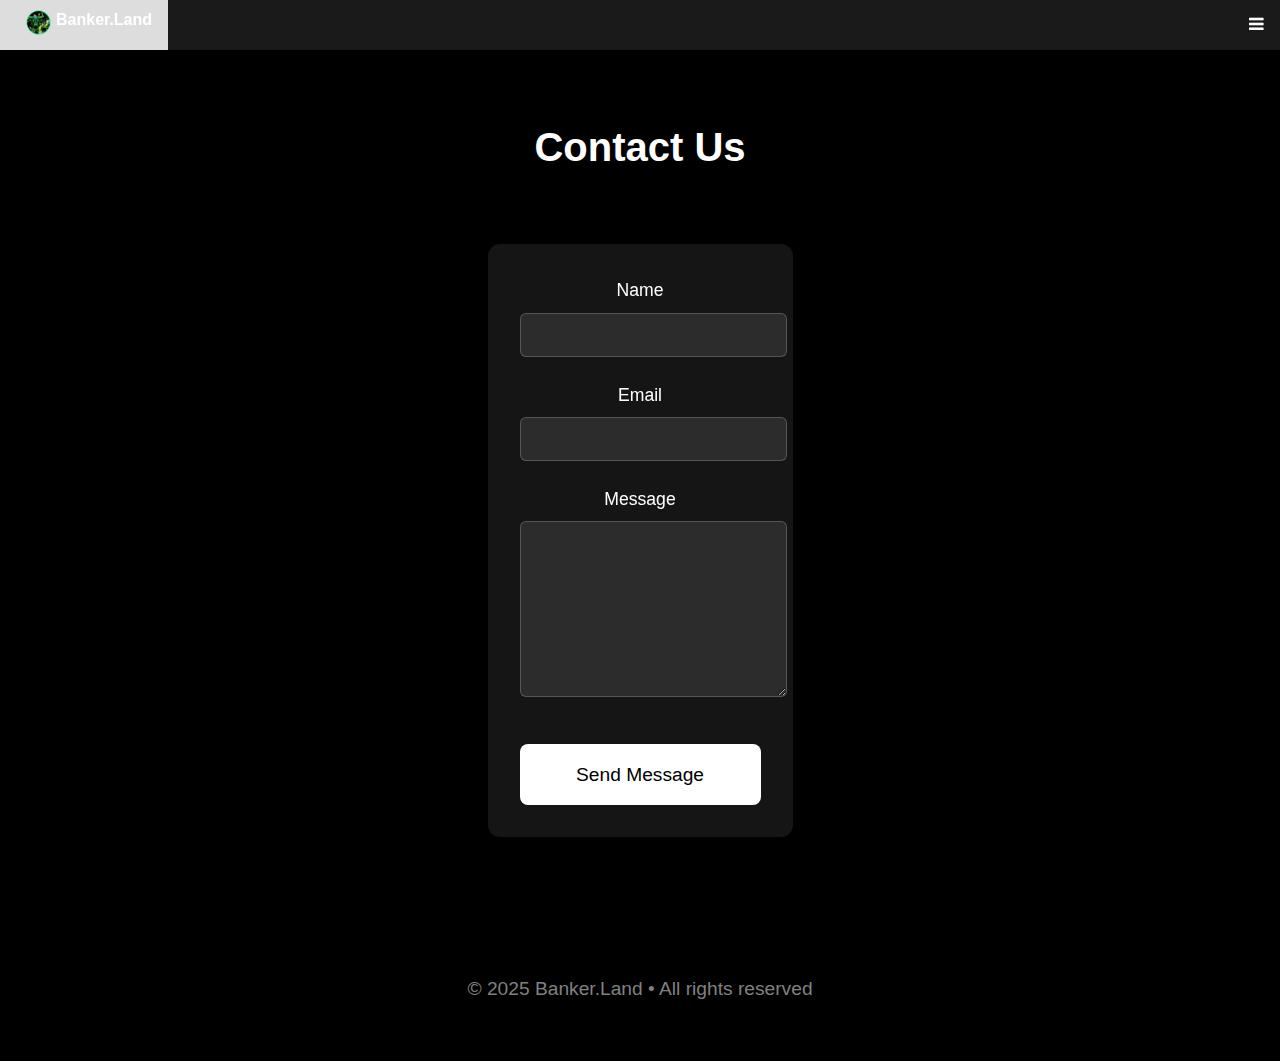
==== contact.html @ 79367bf3 "Initial commit" ====
<!DOCTYPE html>
<html lang="en">
<head>
    <meta charset="UTF-8">
    <meta name="viewport" content="width=device-width, initial-scale=1.0">
    <title>Contact BANKER</title>
    <link rel="stylesheet" href="styles.css">
    <link rel="stylesheet" href="https://cdnjs.cloudflare.com/ajax/libs/font-awesome/4.7.0/css/font-awesome.min.css">
</head>
<body>
    <div class="topnav" id="myTopnav">
        <a href="index.html" class="active">
            <div class="logo-container">
                <img src="assets/images/bull-image.png" alt="BANKER Bull Logo" class="bull-image">
                <span class="logo-text">Banker.Land</span>
            </div>
        </a>
        <a href="javascript:void(0);" class="icon" onclick="toggleMenu()">
            <i class="fa fa-bars"></i>
        </a>
    </div>

    <div class="menu-backdrop" id="menuBackdrop" onclick="closeMenu()"></div>
    
    <div class="menu" id="sideMenu">
        <!-- Same menu content as index.html -->
        <a href="index.html" onclick="closeMenu()">Home</a>
        <a href="#community" onclick="closeMenu()">Community</a>
        
        <h3 class="menu-headline">Services</h3>
        <a href="https://raydium.io/swap/?inputMint=sol&outputMint=oraiBbhuMd7MeVxyBjtnK8sggprf2NpHkeJaeHzpBFK" target="_blank" onclick="closeMenu()">
            <img src="assets/icons/buy.svg" alt="Buy Icon" class="menu-icon"> Buy
        </a>
        <!-- ... other service links ... -->

        <h3 class="menu-headline">Support</h3>
        <a href="#faq" onclick="closeMenu()">
            <!-- FAQ icon -->
            FAQ
        </a>
        <a href="contact.html" onclick="closeMenu()">
            <!-- Contact icon -->
            Contact Us
        </a>
    </div>

    <section class="hero">
        <h2>Contact Us</h2>
        <form class="contact-form" action="mailto:augustrush981@gmail.com" method="post" enctype="text/plain">
            <div class="form-group">
                <label for="name">Name</label>
                <input type="text" id="name" name="name" required>
            </div>
            
            <div class="form-group">
                <label for="email">Email</label>
                <input type="email" id="email" name="email" required>
            </div>
            
            <div class="form-group">
                <label for="message">Message</label>
                <textarea id="message" name="message" rows="5" required></textarea>
            </div>
            
            <button type="submit" class="cta">Send Message</button>
        </form>
    </section>

    <footer>
        <p>© 2025 Banker.Land • All rights reserved</p>
    </footer>

    <script src="script.js"></script>
</body>
</html>
---- styles.css ----
body { margin: 0; font-family: 'Arial', sans-serif; background-color: #000000; color: #ffffff; line-height: 1.6; padding-top: 50px; overflow-x: hidden; }
.topnav { overflow: hidden; background-color: #1a1a1a; position: fixed; width: 100%; top: 0; z-index: 1000; box-shadow: 0 2px 10px rgba(0, 0, 0, 0.3); height: 50px; display: flex; justify-content: space-between; align-items: center; }
.topnav a { color: white; padding: 10px 16px; text-decoration: none; font-size: 17px; display: block; }
.topnav a:hover { background-color: #ddd; color: black; }
.active { background-color: #1a1a1a; color: white; }
.logo-container { display: flex; align-items: center; margin-top: -5px; }
.bull-image { width: 45px; height: 45px; margin-right: -5px; border-radius: 50%; }
.logo-text { color: #ffffff; font-size: 1rem; font-weight: bold; margin-top: -5px; }
.icon { font-size: 24px; padding: 13px 16px; }
.menu { position: fixed; top: 50px; right: -50%; width: 50%; max-width: 300px; height: calc(100% - 50px); background-color: rgba(26, 26, 26, 0.7); backdrop-filter: blur(10px); -webkit-backdrop-filter: blur(10px); display: flex; flex-direction: column; transition: right 0.3s ease; z-index: 1001; overflow: hidden; box-sizing: border-box; }
.menu.active { right: 0; }
.menu a { padding: 15px 20px; text-align: left; font-size: 18px; color: #ffffff; border-bottom: 1px solid rgba(255, 255, 255, 0.1); display: flex; align-items: center; gap: 10px; text-decoration: none; }
.menu a:hover { background-color: rgba(255, 255, 255, 0.2); color: #ffffff; }
.menu-headline { padding: 15px 20px; margin: 0; font-size: 20px; color: #ffffff; text-align: center; position: relative; }
.menu-headline::after { content: ''; position: absolute; left: 50%; transform: translateX(-50%); bottom: 5px; width: 60px; height: 3px; background-color: #00ff00; border-radius: 5px; }
.menu-headline:nth-of-type(2)::after { background-color: #000000; }
.menu-icon { width: 24px; height: 24px; filter: brightness(0) saturate(100%) invert(89%) sepia(14%) saturate(614%) hue-rotate(60deg) brightness(99%) contrast(92%); }
.menu-backdrop { position: fixed; top: 0; left: 0; width: 100%; height: 100%; background-color: rgba(0, 0, 0, 0.5); z-index: 1000; display: none; }
.menu-backdrop.active { display: block; }
.agent-card { width: 100%; overflow: hidden; }
.agent-card-image { width: 100%; height: auto; display: block; }
.section, .hero { padding: 2rem; text-align: center; }
.hero { background-color: #000000; color: #ffffff; padding-top: 2rem; min-height: 100vh; display: flex; flex-direction: column; align-items: center; justify-content: flex-start; position: relative; width: 100%; box-sizing: border-box; }
h1 { font-size: 3.5rem; margin-bottom: 1rem; }
h2 { font-size: 2.5rem; color: #ffffff; }
p { font-size: 1.2rem; max-width: 800px; margin: 0 auto 2rem; }
.cta, button { background-color: #ffffff; color: #000000; padding: 1.2rem 2.5rem; border: none; border-radius: 8px; cursor: pointer; font-size: 1.2rem; transition: background-color 0.3s; }
.cta:hover, button:hover { background-color: #cccccc; }
.social-links a { margin: 0 1.5rem; color: #ffffff; text-decoration: none; font-size: 1.2rem; display: inline-flex; align-items: center; gap: 16px; }
.social-links a:hover { color: #cccccc; }
.social-icon { width: 24px; height: 24px; fill: currentColor; transition: fill 0.3s ease; }
footer { background-color: #000000; color: #808080; padding: 1.5rem; text-align: center; font-size: 0.9rem; }
.chart-wrapper { display: flex; justify-content: center; align-items: center; width: 100%; max-width: 800px; margin: 0 auto; overflow: hidden; }
#dexscreener-embed { position: relative; width: 100%; padding-bottom: 125%; }
@media (min-width: 1400px) { #dexscreener-embed { padding-bottom: 75%; } }
#dexscreener-embed iframe { position: absolute; top: 0; left: 0; width: 100% !important; height: 100% !important; border: 0; border-radius: 12px; margin: 0 !important; padding: 0 !important; float: none !important; overflow: hidden; }

/* Contact Form Styles */
.contact-form {
    max-width: 600px;
    margin: 2rem auto;
    padding: 2rem;
    background-color: rgba(26, 26, 26, 0.8);
    border-radius: 12px;
    backdrop-filter: blur(5px);
}
.form-group {
    margin-bottom: 1.5rem;
}
.contact-form label {
    display: block;
    margin-bottom: 0.5rem;
    font-size: 1.1rem;
}
.contact-form input,
.contact-form textarea {
    width: 100%;
    padding: 12px;
    background-color: rgba(255, 255, 255, 0.1);
    border: 1px solid rgba(255, 255, 255, 0.2);
    border-radius: 6px;
    color: #ffffff;
    font-size: 1rem;
}
.contact-form textarea {
    resize: vertical;
    min-height: 150px;
}
.contact-form button[type="submit"] {
    width: 100%;
    margin-top: 1rem;
}
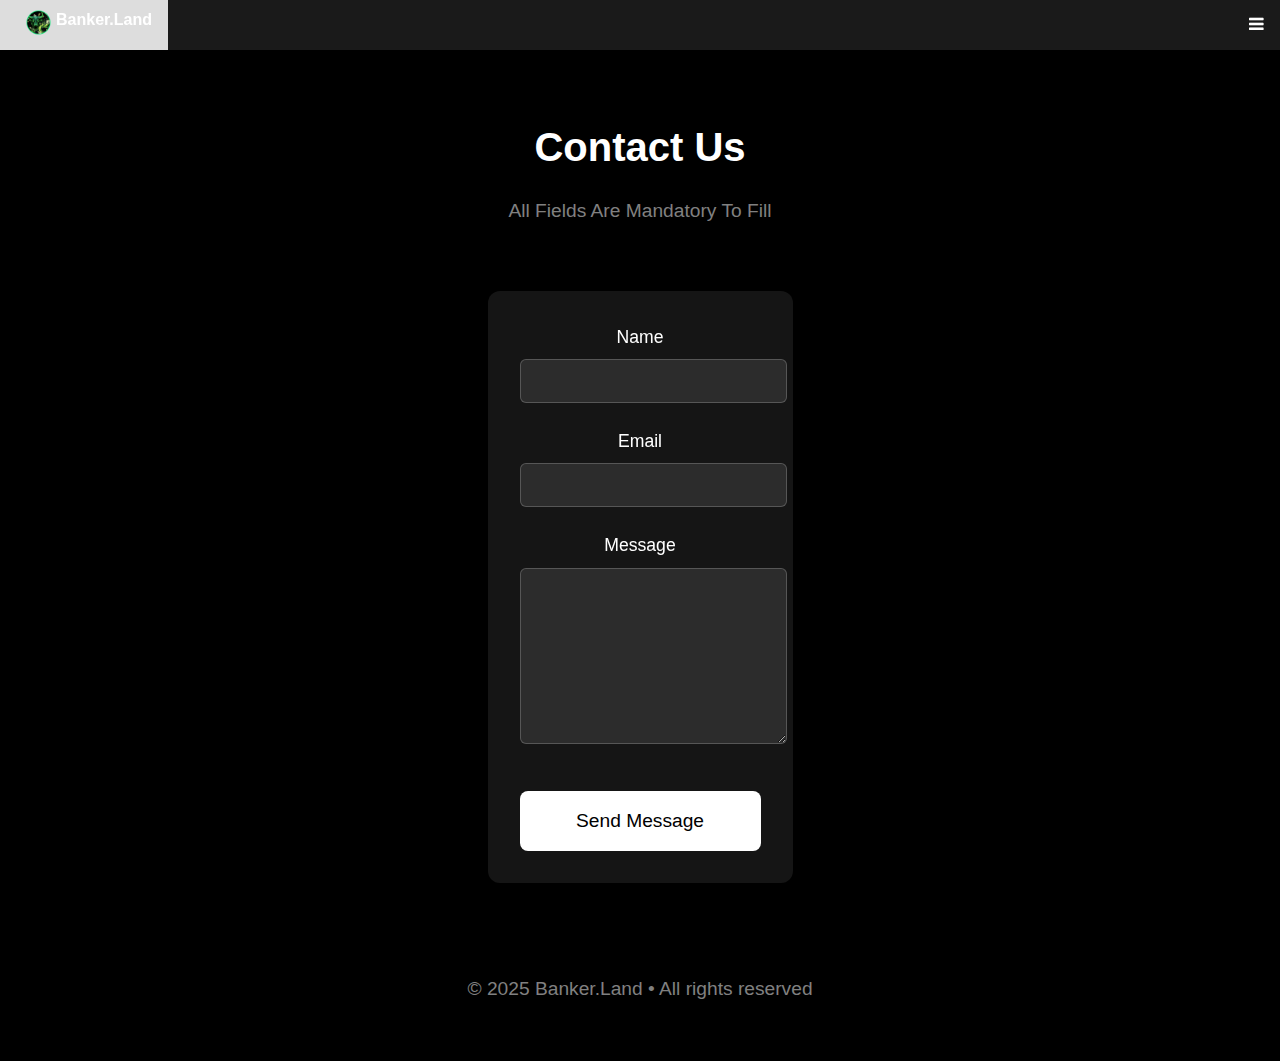
==== commit 7b814d00: "Initial commit" ====
--- a/contact.html
+++ b/contact.html
@@ -22,8 +22,8 @@
 
     <div class="menu-backdrop" id="menuBackdrop" onclick="closeMenu()"></div>
     
+    <!-- Menu (Copy-Paste from index.html) -->
     <div class="menu" id="sideMenu">
-        <!-- Same menu content as index.html -->
         <a href="index.html" onclick="closeMenu()">Home</a>
         <a href="#community" onclick="closeMenu()">Community</a>
         
@@ -31,22 +31,42 @@
         <a href="https://raydium.io/swap/?inputMint=sol&outputMint=oraiBbhuMd7MeVxyBjtnK8sggprf2NpHkeJaeHzpBFK" target="_blank" onclick="closeMenu()">
             <img src="assets/icons/buy.svg" alt="Buy Icon" class="menu-icon"> Buy
         </a>
-        <!-- ... other service links ... -->
+        <a href="https://mesh.distilled.ai/staking?token=oraiBbhuMd7MeVxyBjtnK8sggprf2NpHkeJaeHzpBFK" target="_blank" onclick="closeMenu()">
+            <img src="assets/icons/stake.svg" alt="Stake Icon" class="menu-icon"> Stake
+        </a>
+        <a href="https://mesh.distilled.ai/dao/oraiBbhuMd7MeVxyBjtnK8sggprf2NpHkeJaeHzpBFK/proposals" target="_blank" onclick="closeMenu()">
+            <img src="assets/icons/dao.svg" alt="DAO Icon" class="menu-icon"> DAO
+        </a>
+        <a href="https://solscan.io/account/AWqnz28WQbLgrGDPQxctz6ao6wXq68RHFjfYeFZPgJx2#transfers" target="_blank" onclick="closeMenu()">
+            <img src="assets/icons/wallet.svg" alt="Wallet Icon" class="menu-icon"> Wallet
+        </a>
+        <a href="https://agents.land/trading/oraiBbhuMd7MeVxyBjtnK8sggprf2NpHkeJaeHzpBFK" target="_blank" onclick="closeMenu()">
+            <img src="assets/icons/agents-land.svg" alt="Agents.Land Icon" class="menu-icon"> Agents.Land
+        </a>
+        <a href="https://mesh.distilled.ai/clan/@BankerADL" target="_blank" onclick="closeMenu()">
+            <img src="assets/icons/mesh.svg" alt="Mesh Icon" class="menu-icon"> Mesh
+        </a>
 
         <h3 class="menu-headline">Support</h3>
         <a href="#faq" onclick="closeMenu()">
-            <!-- FAQ icon -->
+            <svg class="menu-icon" width="24" height="24" viewBox="0 0 24 24" fill="#000000" xmlns="http://www.w3.org/2000/svg">
+                <path d="M12 2C6.48 2 2 6.48 2 12s4.48 10 10 10 10-4.48 10-10S17.52 2 12 2zm0 18c-4.41 0-8-3.59-8-8s3.59-8 8-8 8 3.59 8 8-3.59 8-8 8zm-1-4h2v2h-2zm1.61-9.96c-2.06-.3-3.61 1.14-3.61 2.96h2c0-.55.45-1 1-1s1 .45 1 1c0 .3-.1 1.25-.64 1.86-.43.5-1.08.79-1.36 1.34v.4h2v-.1c0-.79.48-1.27 1.15-1.85.67-.58 1.18-1.4 1.18-2.35 0-1.31-.99-2.35-2.39-2.35z"/>
+            </svg>
             FAQ
         </a>
         <a href="contact.html" onclick="closeMenu()">
-            <!-- Contact icon -->
+            <svg class="menu-icon" width="24" height="24" viewBox="0 0 24 24" fill="#000000" xmlns="http://www.w3.org/2000/svg">
+                <path d="M20 4H4c-1.1 0-1.99.9-1.99 2L2 18c0 1.1.9 2 2 2h16c1.1 0 2-.9 2-2V6c0-1.1-.9-2-2-2zm0 14H4V8l8 5 8-5v10zm-8-7L4 6h16l-8 5z"/>
+            </svg>
             Contact Us
         </a>
     </div>
 
+    <!-- Contact Form Section -->
     <section class="hero">
         <h2>Contact Us</h2>
-        <form class="contact-form" action="mailto:augustrush981@gmail.com" method="post" enctype="text/plain">
+        <p style="text-align: center; margin-top: -1rem; margin-bottom: 2rem; color: #808080;">All Fields Are Mandatory To Fill</p>
+        <form class="contact-form" action="mailto:bankeragent90@gmail.com" method="post" enctype="text/plain">
             <div class="form-group">
                 <label for="name">Name</label>
                 <input type="text" id="name" name="name" required>
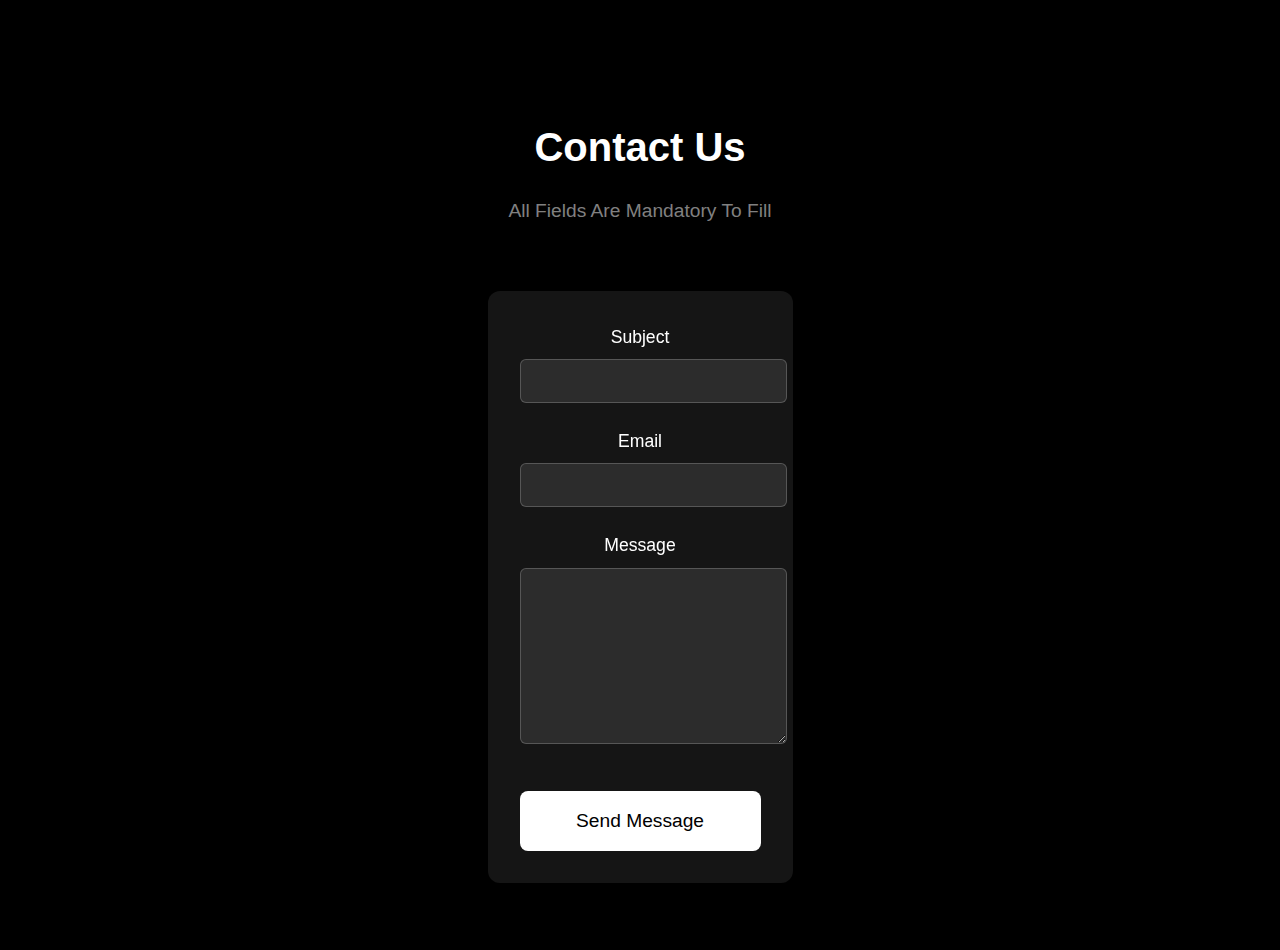
==== commit b7f3bfd7: "Initial commit" ====
--- a/contact.html
+++ b/contact.html
@@ -8,59 +8,7 @@
     <link rel="stylesheet" href="https://cdnjs.cloudflare.com/ajax/libs/font-awesome/4.7.0/css/font-awesome.min.css">
 </head>
 <body>
-    <div class="topnav" id="myTopnav">
-        <a href="index.html" class="active">
-            <div class="logo-container">
-                <img src="assets/images/bull-image.png" alt="BANKER Bull Logo" class="bull-image">
-                <span class="logo-text">Banker.Land</span>
-            </div>
-        </a>
-        <a href="javascript:void(0);" class="icon" onclick="toggleMenu()">
-            <i class="fa fa-bars"></i>
-        </a>
-    </div>
-
-    <div class="menu-backdrop" id="menuBackdrop" onclick="closeMenu()"></div>
-    
-    <!-- Menu (Copy-Paste from index.html) -->
-    <div class="menu" id="sideMenu">
-        <a href="index.html" onclick="closeMenu()">Home</a>
-        <a href="#community" onclick="closeMenu()">Community</a>
-        
-        <h3 class="menu-headline">Services</h3>
-        <a href="https://raydium.io/swap/?inputMint=sol&outputMint=oraiBbhuMd7MeVxyBjtnK8sggprf2NpHkeJaeHzpBFK" target="_blank" onclick="closeMenu()">
-            <img src="assets/icons/buy.svg" alt="Buy Icon" class="menu-icon"> Buy
-        </a>
-        <a href="https://mesh.distilled.ai/staking?token=oraiBbhuMd7MeVxyBjtnK8sggprf2NpHkeJaeHzpBFK" target="_blank" onclick="closeMenu()">
-            <img src="assets/icons/stake.svg" alt="Stake Icon" class="menu-icon"> Stake
-        </a>
-        <a href="https://mesh.distilled.ai/dao/oraiBbhuMd7MeVxyBjtnK8sggprf2NpHkeJaeHzpBFK/proposals" target="_blank" onclick="closeMenu()">
-            <img src="assets/icons/dao.svg" alt="DAO Icon" class="menu-icon"> DAO
-        </a>
-        <a href="https://solscan.io/account/AWqnz28WQbLgrGDPQxctz6ao6wXq68RHFjfYeFZPgJx2#transfers" target="_blank" onclick="closeMenu()">
-            <img src="assets/icons/wallet.svg" alt="Wallet Icon" class="menu-icon"> Wallet
-        </a>
-        <a href="https://agents.land/trading/oraiBbhuMd7MeVxyBjtnK8sggprf2NpHkeJaeHzpBFK" target="_blank" onclick="closeMenu()">
-            <img src="assets/icons/agents-land.svg" alt="Agents.Land Icon" class="menu-icon"> Agents.Land
-        </a>
-        <a href="https://mesh.distilled.ai/clan/@BankerADL" target="_blank" onclick="closeMenu()">
-            <img src="assets/icons/mesh.svg" alt="Mesh Icon" class="menu-icon"> Mesh
-        </a>
-
-        <h3 class="menu-headline">Support</h3>
-        <a href="#faq" onclick="closeMenu()">
-            <svg class="menu-icon" width="24" height="24" viewBox="0 0 24 24" fill="#000000" xmlns="http://www.w3.org/2000/svg">
-                <path d="M12 2C6.48 2 2 6.48 2 12s4.48 10 10 10 10-4.48 10-10S17.52 2 12 2zm0 18c-4.41 0-8-3.59-8-8s3.59-8 8-8 8 3.59 8 8-3.59 8-8 8zm-1-4h2v2h-2zm1.61-9.96c-2.06-.3-3.61 1.14-3.61 2.96h2c0-.55.45-1 1-1s1 .45 1 1c0 .3-.1 1.25-.64 1.86-.43.5-1.08.79-1.36 1.34v.4h2v-.1c0-.79.48-1.27 1.15-1.85.67-.58 1.18-1.4 1.18-2.35 0-1.31-.99-2.35-2.39-2.35z"/>
-            </svg>
-            FAQ
-        </a>
-        <a href="contact.html" onclick="closeMenu()">
-            <svg class="menu-icon" width="24" height="24" viewBox="0 0 24 24" fill="#000000" xmlns="http://www.w3.org/2000/svg">
-                <path d="M20 4H4c-1.1 0-1.99.9-1.99 2L2 18c0 1.1.9 2 2 2h16c1.1 0 2-.9 2-2V6c0-1.1-.9-2-2-2zm0 14H4V8l8 5 8-5v10zm-8-7L4 6h16l-8 5z"/>
-            </svg>
-            Contact Us
-        </a>
-    </div>
+    <!-- ... (keep all the existing navigation/menu code exactly the same) ... -->
 
     <!-- Contact Form Section -->
     <section class="hero">
@@ -68,8 +16,8 @@
         <p style="text-align: center; margin-top: -1rem; margin-bottom: 2rem; color: #808080;">All Fields Are Mandatory To Fill</p>
         <form class="contact-form" action="mailto:bankeragent90@gmail.com" method="post" enctype="text/plain">
             <div class="form-group">
-                <label for="name">Name</label>
-                <input type="text" id="name" name="name" required>
+                <label for="subject">Subject</label>  <!-- Changed from Name to Subject -->
+                <input type="text" id="subject" name="subject" required>  <!-- Updated ID and name -->
             </div>
             
             <div class="form-group">
@@ -86,10 +34,6 @@
         </form>
     </section>
 
-    <footer>
-        <p>© 2025 Banker.Land • All rights reserved</p>
-    </footer>
-
-    <script src="script.js"></script>
+    <!-- ... (keep the rest of the file exactly the same) ... -->
 </body>
 </html>--- a/styles.css
+++ b/styles.css
@@ -1,41 +1,306 @@
-body { margin: 0; font-family: 'Arial', sans-serif; background-color: #000000; color: #ffffff; line-height: 1.6; padding-top: 50px; overflow-x: hidden; }
-.topnav { overflow: hidden; background-color: #1a1a1a; position: fixed; width: 100%; top: 0; z-index: 1000; box-shadow: 0 2px 10px rgba(0, 0, 0, 0.3); height: 50px; display: flex; justify-content: space-between; align-items: center; }
-.topnav a { color: white; padding: 10px 16px; text-decoration: none; font-size: 17px; display: block; }
-.topnav a:hover { background-color: #ddd; color: black; }
-.active { background-color: #1a1a1a; color: white; }
-.logo-container { display: flex; align-items: center; margin-top: -5px; }
-.bull-image { width: 45px; height: 45px; margin-right: -5px; border-radius: 50%; }
-.logo-text { color: #ffffff; font-size: 1rem; font-weight: bold; margin-top: -5px; }
-.icon { font-size: 24px; padding: 13px 16px; }
-.menu { position: fixed; top: 50px; right: -50%; width: 50%; max-width: 300px; height: calc(100% - 50px); background-color: rgba(26, 26, 26, 0.7); backdrop-filter: blur(10px); -webkit-backdrop-filter: blur(10px); display: flex; flex-direction: column; transition: right 0.3s ease; z-index: 1001; overflow: hidden; box-sizing: border-box; }
-.menu.active { right: 0; }
-.menu a { padding: 15px 20px; text-align: left; font-size: 18px; color: #ffffff; border-bottom: 1px solid rgba(255, 255, 255, 0.1); display: flex; align-items: center; gap: 10px; text-decoration: none; }
-.menu a:hover { background-color: rgba(255, 255, 255, 0.2); color: #ffffff; }
-.menu-headline { padding: 15px 20px; margin: 0; font-size: 20px; color: #ffffff; text-align: center; position: relative; }
-.menu-headline::after { content: ''; position: absolute; left: 50%; transform: translateX(-50%); bottom: 5px; width: 60px; height: 3px; background-color: #00ff00; border-radius: 5px; }
-.menu-headline:nth-of-type(2)::after { background-color: #000000; }
-.menu-icon { width: 24px; height: 24px; filter: brightness(0) saturate(100%) invert(89%) sepia(14%) saturate(614%) hue-rotate(60deg) brightness(99%) contrast(92%); }
-.menu-backdrop { position: fixed; top: 0; left: 0; width: 100%; height: 100%; background-color: rgba(0, 0, 0, 0.5); z-index: 1000; display: none; }
-.menu-backdrop.active { display: block; }
-.agent-card { width: 100%; overflow: hidden; }
-.agent-card-image { width: 100%; height: auto; display: block; }
-.section, .hero { padding: 2rem; text-align: center; }
-.hero { background-color: #000000; color: #ffffff; padding-top: 2rem; min-height: 100vh; display: flex; flex-direction: column; align-items: center; justify-content: flex-start; position: relative; width: 100%; box-sizing: border-box; }
-h1 { font-size: 3.5rem; margin-bottom: 1rem; }
-h2 { font-size: 2.5rem; color: #ffffff; }
-p { font-size: 1.2rem; max-width: 800px; margin: 0 auto 2rem; }
-.cta, button { background-color: #ffffff; color: #000000; padding: 1.2rem 2.5rem; border: none; border-radius: 8px; cursor: pointer; font-size: 1.2rem; transition: background-color 0.3s; }
-.cta:hover, button:hover { background-color: #cccccc; }
-.social-links a { margin: 0 1.5rem; color: #ffffff; text-decoration: none; font-size: 1.2rem; display: inline-flex; align-items: center; gap: 16px; }
-.social-links a:hover { color: #cccccc; }
-.social-icon { width: 24px; height: 24px; fill: currentColor; transition: fill 0.3s ease; }
-footer { background-color: #000000; color: #808080; padding: 1.5rem; text-align: center; font-size: 0.9rem; }
-.chart-wrapper { display: flex; justify-content: center; align-items: center; width: 100%; max-width: 800px; margin: 0 auto; overflow: hidden; }
-#dexscreener-embed { position: relative; width: 100%; padding-bottom: 125%; }
-@media (min-width: 1400px) { #dexscreener-embed { padding-bottom: 75%; } }
-#dexscreener-embed iframe { position: absolute; top: 0; left: 0; width: 100% !important; height: 100% !important; border: 0; border-radius: 12px; margin: 0 !important; padding: 0 !important; float: none !important; overflow: hidden; }
-
-/* Contact Form Styles */
+/* Base Styles */
+body { 
+    margin: 0; 
+    font-family: 'Arial', sans-serif; 
+    background-color: #000000; 
+    color: #ffffff; 
+    line-height: 1.6; 
+    padding-top: 50px; 
+    overflow-x: hidden; 
+}
+
+/* Navigation */
+.topnav { 
+    overflow: hidden; 
+    background-color: #1a1a1a; 
+    position: fixed; 
+    width: 100%; 
+    top: 0; 
+    z-index: 1000; 
+    box-shadow: 0 2px 10px rgba(0, 0, 0, 0.3); 
+    height: 50px; 
+    display: flex; 
+    justify-content: space-between; 
+    align-items: center; 
+}
+
+.topnav a { 
+    color: white; 
+    padding: 10px 16px; 
+    text-decoration: none; 
+    font-size: 17px; 
+    display: block; 
+}
+
+.topnav a:hover { 
+    background-color: #ddd; 
+    color: black; 
+}
+
+.active { 
+    background-color: #1a1a1a; 
+    color: white; 
+}
+
+.logo-container { 
+    display: flex; 
+    align-items: center; 
+    margin-top: -5px; 
+}
+
+.bull-image { 
+    width: 45px; 
+    height: 45px; 
+    margin-right: -5px; 
+    border-radius: 50%; 
+}
+
+.logo-text { 
+    color: #ffffff; 
+    font-size: 1rem; 
+    font-weight: bold; 
+    margin-top: -5px; 
+}
+
+.icon { 
+    font-size: 24px; 
+    padding: 13px 16px; 
+}
+
+/* Side Menu */
+.menu { 
+    position: fixed; 
+    top: 50px; 
+    right: -50%; 
+    width: 50%; 
+    max-width: 300px; 
+    height: calc(100% - 50px); 
+    background-color: rgba(26, 26, 26, 0.7); 
+    backdrop-filter: blur(10px); 
+    -webkit-backdrop-filter: blur(10px); 
+    display: flex; 
+    flex-direction: column; 
+    transition: right 0.3s ease; 
+    z-index: 1001; 
+    overflow: hidden; 
+    box-sizing: border-box; 
+}
+
+.menu.active { 
+    right: 0; 
+}
+
+.menu a { 
+    padding: 15px 20px; 
+    text-align: left; 
+    font-size: 18px; 
+    color: #ffffff; 
+    border-bottom: 1px solid rgba(255, 255, 255, 0.1); 
+    display: flex; 
+    align-items: center; 
+    gap: 10px; 
+    text-decoration: none; 
+}
+
+.menu a:hover { 
+    background-color: rgba(255, 255, 255, 0.2); 
+    color: #ffffff; 
+}
+
+.menu-headline { 
+    padding: 15px 20px; 
+    margin: 0; 
+    font-size: 20px; 
+    color: #ffffff; 
+    text-align: center; 
+    position: relative; 
+    cursor: pointer;
+}
+
+.menu-headline::after { 
+    content: ''; 
+    position: absolute; 
+    left: 50%; 
+    transform: translateX(-50%); 
+    bottom: 5px; 
+    width: 60px; 
+    height: 3px; 
+    background-color: #00ff00; 
+    border-radius: 5px; 
+}
+
+.menu-headline:nth-of-type(2)::after { 
+    background-color: #000000; 
+}
+
+.menu-icon { 
+    width: 24px; 
+    height: 24px; 
+    filter: brightness(0) saturate(100%) invert(89%) sepia(14%) saturate(614%) hue-rotate(60deg) brightness(99%) contrast(92%); 
+}
+
+/* Dropdown Styles */
+.dropdown-content {
+    display: none;
+    background-color: rgba(0, 0, 0, 0.2);
+}
+
+.dropdown-content.active {
+    display: block;
+}
+
+.dropdown-content a {
+    padding-left: 40px !important;
+}
+
+/* Backdrop */
+.menu-backdrop { 
+    position: fixed; 
+    top: 0; 
+    left: 0; 
+    width: 100%; 
+    height: 100%; 
+    background-color: rgba(0, 0, 0, 0.5); 
+    z-index: 1000; 
+    display: none; 
+}
+
+.menu-backdrop.active { 
+    display: block; 
+}
+
+/* Content Sections */
+.agent-card { 
+    width: 100%; 
+    overflow: hidden; 
+}
+
+.agent-card-image { 
+    width: 100%; 
+    height: auto; 
+    display: block; 
+}
+
+.section, .hero { 
+    padding: 2rem; 
+    text-align: center; 
+}
+
+.hero { 
+    background-color: #000000; 
+    color: #ffffff; 
+    padding-top: 2rem; 
+    min-height: 100vh; 
+    display: flex; 
+    flex-direction: column; 
+    align-items: center; 
+    justify-content: flex-start; 
+    position: relative; 
+    width: 100%; 
+    box-sizing: border-box; 
+}
+
+h1 { 
+    font-size: 3.5rem; 
+    margin-bottom: 1rem; 
+}
+
+h2 { 
+    font-size: 2.5rem; 
+    color: #ffffff; 
+}
+
+p { 
+    font-size: 1.2rem; 
+    max-width: 800px; 
+    margin: 0 auto 2rem; 
+}
+
+/* Buttons */
+.cta, button { 
+    background-color: #ffffff; 
+    color: #000000; 
+    padding: 1.2rem 2.5rem; 
+    border: none; 
+    border-radius: 8px; 
+    cursor: pointer; 
+    font-size: 1.2rem; 
+    transition: background-color 0.3s; 
+}
+
+.cta:hover, button:hover { 
+    background-color: #cccccc; 
+}
+
+/* Social Links */
+.social-links a { 
+    margin: 0 1.5rem; 
+    color: #ffffff; 
+    text-decoration: none; 
+    font-size: 1.2rem; 
+    display: inline-flex; 
+    align-items: center; 
+    gap: 16px; 
+}
+
+.social-links a:hover { 
+    color: #cccccc; 
+}
+
+.social-icon { 
+    width: 24px; 
+    height: 24px; 
+    fill: currentColor; 
+    transition: fill 0.3s ease; 
+}
+
+/* Footer */
+footer { 
+    background-color: #000000; 
+    color: #808080; 
+    padding: 1.5rem; 
+    text-align: center; 
+    font-size: 0.9rem; 
+}
+
+/* Chart */
+.chart-wrapper { 
+    display: flex; 
+    justify-content: center; 
+    align-items: center; 
+    width: 100%; 
+    max-width: 800px; 
+    margin: 0 auto; 
+    overflow: hidden; 
+}
+
+#dexscreener-embed { 
+    position: relative; 
+    width: 100%; 
+    padding-bottom: 125%; 
+}
+
+@media (min-width: 1400px) { 
+    #dexscreener-embed { 
+        padding-bottom: 75%; 
+    } 
+}
+
+#dexscreener-embed iframe { 
+    position: absolute; 
+    top: 0; 
+    left: 0; 
+    width: 100% !important; 
+    height: 100% !important; 
+    border: 0; 
+    border-radius: 12px; 
+    margin: 0 !important; 
+    padding: 0 !important; 
+    float: none !important; 
+    overflow: hidden; 
+}
+
+/* Contact Form */
 .contact-form {
     max-width: 600px;
     margin: 2rem auto;
@@ -44,14 +309,17 @@
     border-radius: 12px;
     backdrop-filter: blur(5px);
 }
+
 .form-group {
     margin-bottom: 1.5rem;
 }
+
 .contact-form label {
     display: block;
     margin-bottom: 0.5rem;
     font-size: 1.1rem;
 }
+
 .contact-form input,
 .contact-form textarea {
     width: 100%;
@@ -62,10 +330,12 @@
     color: #ffffff;
     font-size: 1rem;
 }
+
 .contact-form textarea {
     resize: vertical;
     min-height: 150px;
 }
+
 .contact-form button[type="submit"] {
     width: 100%;
     margin-top: 1rem;
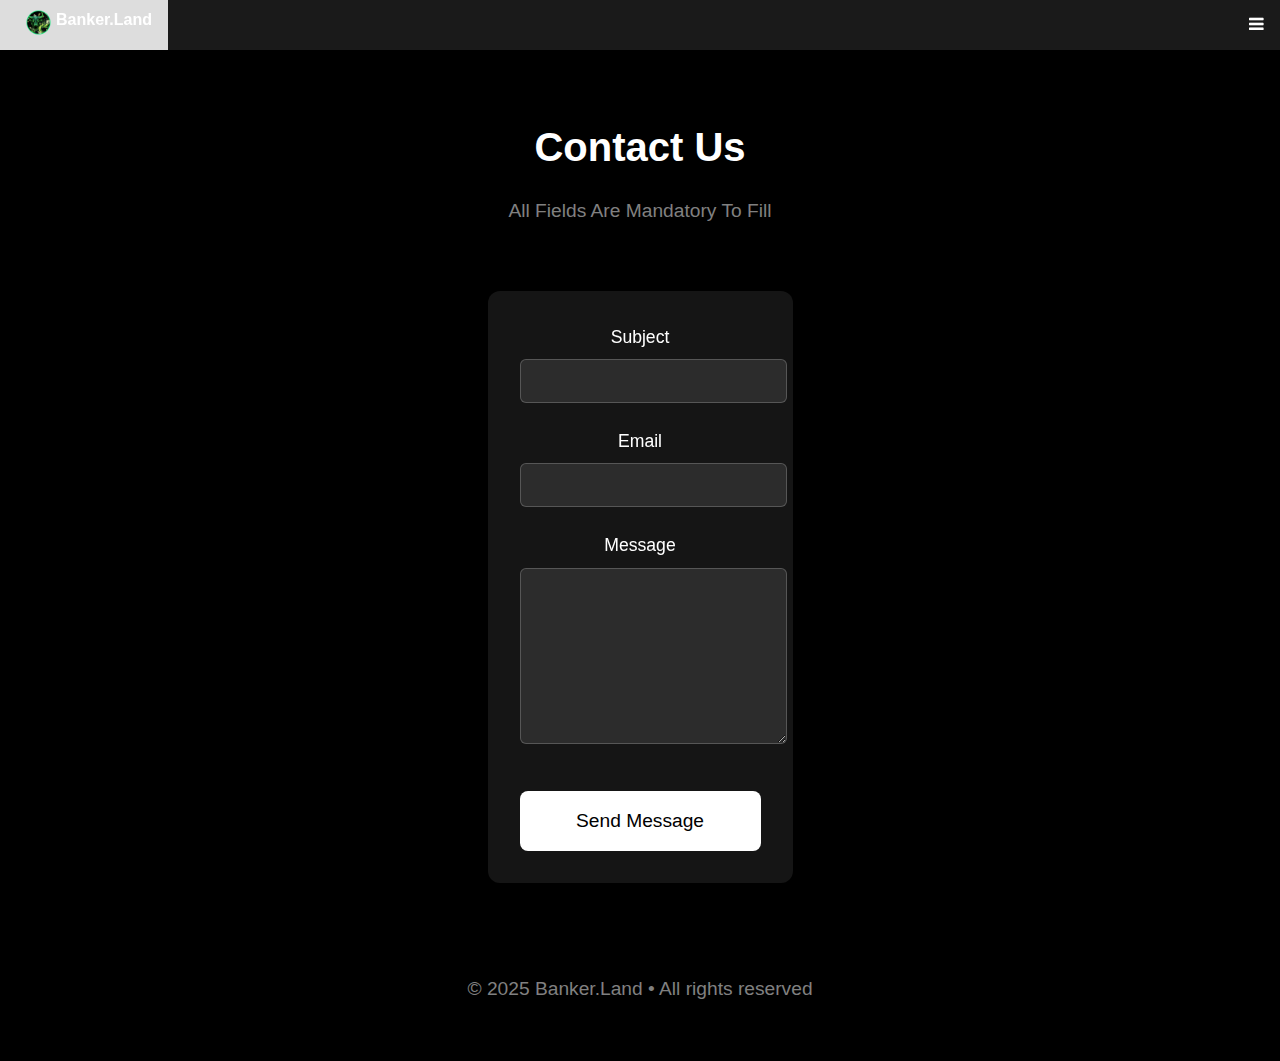
==== commit f7cbffd1: "Initial commit" ====
--- a/contact.html
+++ b/contact.html
@@ -8,16 +8,70 @@
     <link rel="stylesheet" href="https://cdnjs.cloudflare.com/ajax/libs/font-awesome/4.7.0/css/font-awesome.min.css">
 </head>
 <body>
-    <!-- ... (keep all the existing navigation/menu code exactly the same) ... -->
+    <div class="topnav" id="myTopnav">
+        <a href="index.html" class="active">
+            <div class="logo-container">
+                <img src="assets/images/bull-image.png" alt="BANKER Bull Logo" class="bull-image">
+                <span class="logo-text">Banker.Land</span>
+            </div>
+        </a>
+        <a href="javascript:void(0);" class="icon" onclick="toggleMenu()">
+            <i class="fa fa-bars"></i>
+        </a>
+    </div>
 
-    <!-- Contact Form Section -->
+    <div class="menu-backdrop" id="menuBackdrop" onclick="closeMenu()"></div>
+    
+    <div class="menu" id="sideMenu">
+        <a href="index.html" onclick="closeMenu()">Home</a>
+        <a href="#community" onclick="closeMenu()">Community</a>
+        
+        <h3 class="menu-headline" onclick="toggleDropdown('services-dropdown')">Services</h3>
+        <div class="dropdown-content" id="services-dropdown">
+            <a href="https://raydium.io/swap/?inputMint=sol&outputMint=oraiBbhuMd7MeVxyBjtnK8sggprf2NpHkeJaeHzpBFK" target="_blank" onclick="closeMenu()">
+                <img src="assets/icons/buy.svg" alt="Buy Icon" class="menu-icon"> Buy
+            </a>
+            <a href="https://mesh.distilled.ai/staking?token=oraiBbhuMd7MeVxyBjtnK8sggprf2NpHkeJaeHzpBFK" target="_blank" onclick="closeMenu()">
+                <img src="assets/icons/stake.svg" alt="Stake Icon" class="menu-icon"> Stake
+            </a>
+            <a href="https://mesh.distilled.ai/dao/oraiBbhuMd7MeVxyBjtnK8sggprf2NpHkeJaeHzpBFK/proposals" target="_blank" onclick="closeMenu()">
+                <img src="assets/icons/dao.svg" alt="DAO Icon" class="menu-icon"> DAO
+            </a>
+            <a href="https://solscan.io/account/AWqnz28WQbLgrGDPQxctz6ao6wXq68RHFjfYeFZPgJx2#transfers" target="_blank" onclick="closeMenu()">
+                <img src="assets/icons/wallet.svg" alt="Wallet Icon" class="menu-icon"> Wallet
+            </a>
+            <a href="https://agents.land/trading/oraiBbhuMd7MeVxyBjtnK8sggprf2NpHkeJaeHzpBFK" target="_blank" onclick="closeMenu()">
+                <img src="assets/icons/agents-land.svg" alt="Agents.Land Icon" class="menu-icon"> Agents.Land
+            </a>
+            <a href="https://mesh.distilled.ai/clan/@BankerADL" target="_blank" onclick="closeMenu()">
+                <img src="assets/icons/mesh.svg" alt="Mesh Icon" class="menu-icon"> Mesh
+            </a>
+        </div>
+
+        <h3 class="menu-headline" onclick="toggleDropdown('support-dropdown')">Support</h3>
+        <div class="dropdown-content" id="support-dropdown">
+            <a href="#faq" onclick="closeMenu()">
+                <svg class="menu-icon" width="24" height="24" viewBox="0 0 24 24" fill="#000000" xmlns="http://www.w3.org/2000/svg">
+                    <path d="M12 2C6.48 2 2 6.48 2 12s4.48 10 10 10 10-4.48 10-10S17.52 2 12 2zm0 18c-4.41 0-8-3.59-8-8s3.59-8 8-8 8 3.59 8 8-3.59 8-8 8zm-1-4h2v2h-2zm1.61-9.96c-2.06-.3-3.61 1.14-3.61 2.96h2c0-.55.45-1 1-1s1 .45 1 1c0 .3-.1 1.25-.64 1.86-.43.5-1.08.79-1.36 1.34v.4h2v-.1c0-.79.48-1.27 1.15-1.85.67-.58 1.18-1.4 1.18-2.35 0-1.31-.99-2.35-2.39-2.35z"/>
+                </svg>
+                FAQ
+            </a>
+            <a href="contact.html" onclick="closeMenu()">
+                <svg class="menu-icon" width="24" height="24" viewBox="0 0 24 24" fill="#000000" xmlns="http://www.w3.org/2000/svg">
+                    <path d="M20 4H4c-1.1 0-1.99.9-1.99 2L2 18c0 1.1.9 2 2 2h16c1.1 0 2-.9 2-2V6c0-1.1-.9-2-2-2zm0 14H4V8l8 5 8-5v10zm-8-7L4 6h16l-8 5z"/>
+                </svg>
+                Contact Us
+            </a>
+        </div>
+    </div>
+
     <section class="hero">
         <h2>Contact Us</h2>
         <p style="text-align: center; margin-top: -1rem; margin-bottom: 2rem; color: #808080;">All Fields Are Mandatory To Fill</p>
         <form class="contact-form" action="mailto:bankeragent90@gmail.com" method="post" enctype="text/plain">
             <div class="form-group">
-                <label for="subject">Subject</label>  <!-- Changed from Name to Subject -->
-                <input type="text" id="subject" name="subject" required>  <!-- Updated ID and name -->
+                <label for="subject">Subject</label>
+                <input type="text" id="subject" name="subject" required>
             </div>
             
             <div class="form-group">
@@ -34,6 +88,43 @@
         </form>
     </section>
 
-    <!-- ... (keep the rest of the file exactly the same) ... -->
+    <footer>
+        <p>© 2025 Banker.Land • All rights reserved</p>
+    </footer>
+
+    <script>
+        function toggleDropdown(id) {
+            document.getElementById(id).classList.toggle('active');
+        }
+        
+        function toggleMenu() { 
+            var menu = document.getElementById("sideMenu"); 
+            var backdrop = document.getElementById("menuBackdrop"); 
+            if (menu && backdrop) { 
+                menu.classList.toggle("active"); 
+                backdrop.classList.toggle("active"); 
+            } 
+        } 
+        
+        function closeMenu() { 
+            var menu = document.getElementById("sideMenu"); 
+            var backdrop = document.getElementById("menuBackdrop"); 
+            if (menu && backdrop) { 
+                menu.classList.remove("active"); 
+                backdrop.classList.remove("active"); 
+            } 
+        }
+        
+        document.querySelectorAll('.menu a[href^="#"]').forEach(link => { 
+            link.addEventListener('click', function(e) { 
+                e.preventDefault(); 
+                var target = document.querySelector(this.getAttribute('href')); 
+                if (target) { 
+                    target.scrollIntoView({ behavior: 'smooth' }); 
+                } 
+                closeMenu(); 
+            }); 
+        });
+    </script>
 </body>
 </html>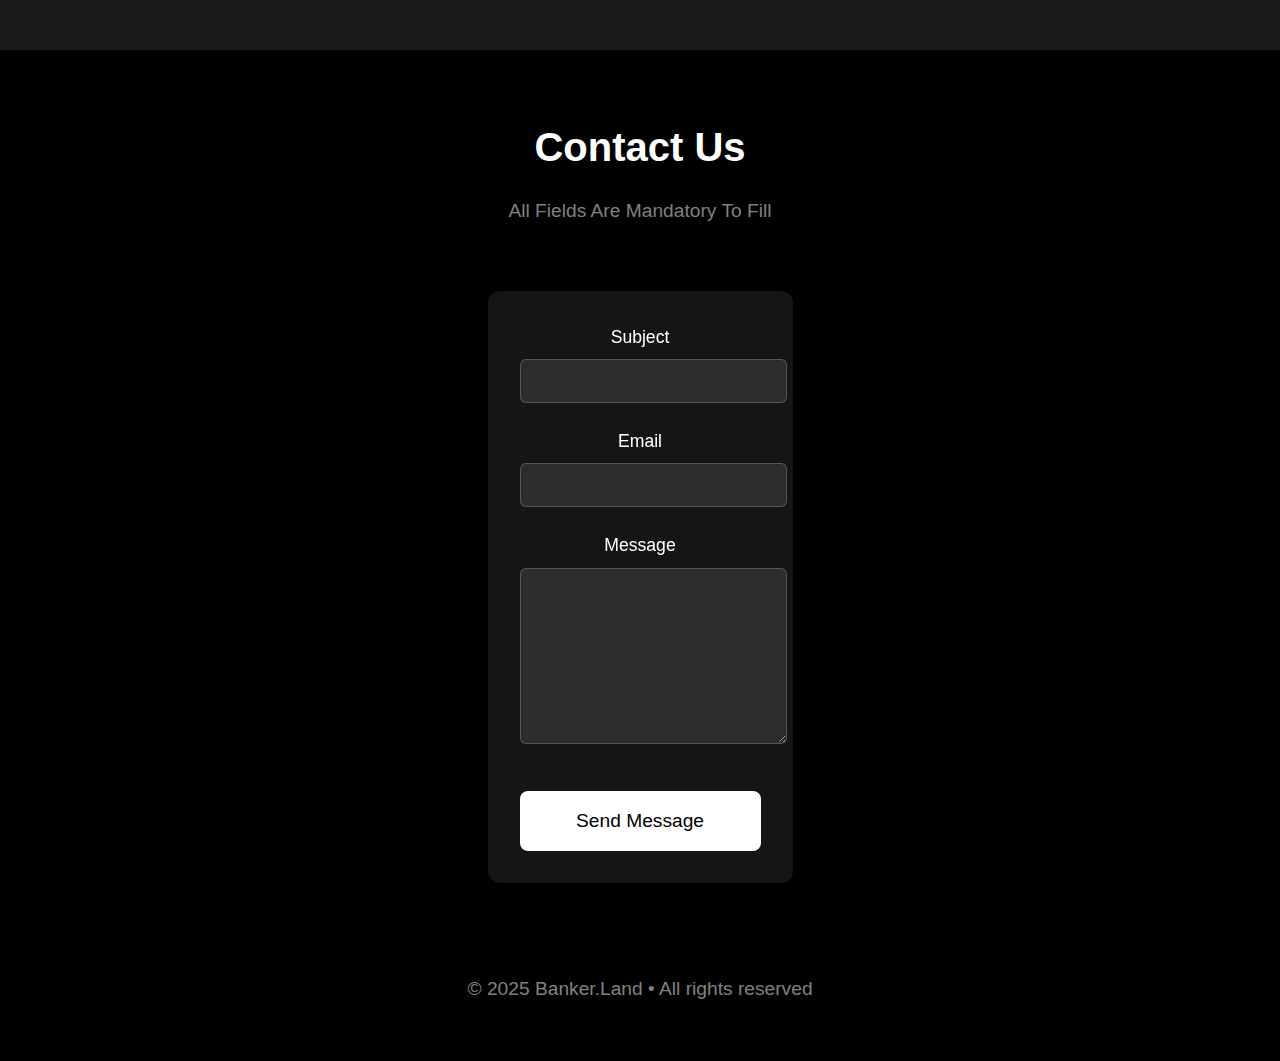
==== commit d4fdcae1: "Initial commit" ====
--- a/contact.html
+++ b/contact.html
@@ -6,69 +6,60 @@
     <title>Contact BANKER</title>
     <link rel="stylesheet" href="styles.css">
     <link rel="stylesheet" href="https://cdnjs.cloudflare.com/ajax/libs/font-awesome/4.7.0/css/font-awesome.min.css">
+    <style>
+        /* Add this new style for the success message */
+        .success-message {
+            display: none;
+            background-color: rgba(26, 26, 26, 0.9);
+            color: #00ff00;
+            padding: 2rem;
+            border-radius: 12px;
+            text-align: center;
+            max-width: 600px;
+            margin: 2rem auto;
+            backdrop-filter: blur(5px);
+            border: 1px solid #00ff00;
+        }
+        
+        .success-message.active {
+            display: block;
+        }
+        
+        .success-icon {
+            font-size: 3rem;
+            margin-bottom: 1rem;
+            color: #00ff00;
+        }
+    </style>
 </head>
 <body>
+    <!-- Your existing navigation code remains the same -->
     <div class="topnav" id="myTopnav">
-        <a href="index.html" class="active">
-            <div class="logo-container">
-                <img src="assets/images/bull-image.png" alt="BANKER Bull Logo" class="bull-image">
-                <span class="logo-text">Banker.Land</span>
-            </div>
-        </a>
-        <a href="javascript:void(0);" class="icon" onclick="toggleMenu()">
-            <i class="fa fa-bars"></i>
-        </a>
+        <!-- ... existing nav code ... -->
     </div>
 
     <div class="menu-backdrop" id="menuBackdrop" onclick="closeMenu()"></div>
     
     <div class="menu" id="sideMenu">
-        <a href="index.html" onclick="closeMenu()">Home</a>
-        <a href="#community" onclick="closeMenu()">Community</a>
-        
-        <h3 class="menu-headline" onclick="toggleDropdown('services-dropdown')">Services</h3>
-        <div class="dropdown-content" id="services-dropdown">
-            <a href="https://raydium.io/swap/?inputMint=sol&outputMint=oraiBbhuMd7MeVxyBjtnK8sggprf2NpHkeJaeHzpBFK" target="_blank" onclick="closeMenu()">
-                <img src="assets/icons/buy.svg" alt="Buy Icon" class="menu-icon"> Buy
-            </a>
-            <a href="https://mesh.distilled.ai/staking?token=oraiBbhuMd7MeVxyBjtnK8sggprf2NpHkeJaeHzpBFK" target="_blank" onclick="closeMenu()">
-                <img src="assets/icons/stake.svg" alt="Stake Icon" class="menu-icon"> Stake
-            </a>
-            <a href="https://mesh.distilled.ai/dao/oraiBbhuMd7MeVxyBjtnK8sggprf2NpHkeJaeHzpBFK/proposals" target="_blank" onclick="closeMenu()">
-                <img src="assets/icons/dao.svg" alt="DAO Icon" class="menu-icon"> DAO
-            </a>
-            <a href="https://solscan.io/account/AWqnz28WQbLgrGDPQxctz6ao6wXq68RHFjfYeFZPgJx2#transfers" target="_blank" onclick="closeMenu()">
-                <img src="assets/icons/wallet.svg" alt="Wallet Icon" class="menu-icon"> Wallet
-            </a>
-            <a href="https://agents.land/trading/oraiBbhuMd7MeVxyBjtnK8sggprf2NpHkeJaeHzpBFK" target="_blank" onclick="closeMenu()">
-                <img src="assets/icons/agents-land.svg" alt="Agents.Land Icon" class="menu-icon"> Agents.Land
-            </a>
-            <a href="https://mesh.distilled.ai/clan/@BankerADL" target="_blank" onclick="closeMenu()">
-                <img src="assets/icons/mesh.svg" alt="Mesh Icon" class="menu-icon"> Mesh
-            </a>
-        </div>
-
-        <h3 class="menu-headline" onclick="toggleDropdown('support-dropdown')">Support</h3>
-        <div class="dropdown-content" id="support-dropdown">
-            <a href="#faq" onclick="closeMenu()">
-                <svg class="menu-icon" width="24" height="24" viewBox="0 0 24 24" fill="#000000" xmlns="http://www.w3.org/2000/svg">
-                    <path d="M12 2C6.48 2 2 6.48 2 12s4.48 10 10 10 10-4.48 10-10S17.52 2 12 2zm0 18c-4.41 0-8-3.59-8-8s3.59-8 8-8 8 3.59 8 8-3.59 8-8 8zm-1-4h2v2h-2zm1.61-9.96c-2.06-.3-3.61 1.14-3.61 2.96h2c0-.55.45-1 1-1s1 .45 1 1c0 .3-.1 1.25-.64 1.86-.43.5-1.08.79-1.36 1.34v.4h2v-.1c0-.79.48-1.27 1.15-1.85.67-.58 1.18-1.4 1.18-2.35 0-1.31-.99-2.35-2.39-2.35z"/>
-                </svg>
-                FAQ
-            </a>
-            <a href="contact.html" onclick="closeMenu()">
-                <svg class="menu-icon" width="24" height="24" viewBox="0 0 24 24" fill="#000000" xmlns="http://www.w3.org/2000/svg">
-                    <path d="M20 4H4c-1.1 0-1.99.9-1.99 2L2 18c0 1.1.9 2 2 2h16c1.1 0 2-.9 2-2V6c0-1.1-.9-2-2-2zm0 14H4V8l8 5 8-5v10zm-8-7L4 6h16l-8 5z"/>
-                </svg>
-                Contact Us
-            </a>
-        </div>
+        <!-- ... existing menu code ... -->
     </div>
 
     <section class="hero">
         <h2>Contact Us</h2>
         <p style="text-align: center; margin-top: -1rem; margin-bottom: 2rem; color: #808080;">All Fields Are Mandatory To Fill</p>
-        <form class="contact-form" action="mailto:bankeragent90@gmail.com" method="post" enctype="text/plain">
+        
+        <!-- Success Message (initially hidden) -->
+        <div id="successMessage" class="success-message">
+            <div class="success-icon">
+                <i class="fa fa-check-circle"></i>
+            </div>
+            <h3>Message Sent Successfully!</h3>
+            <p>Thank you for contacting us. We'll get back to you soon.</p>
+            <button onclick="resetForm()" class="cta" style="margin-top: 1rem;">Send Another Message</button>
+        </div>
+        
+        <!-- Contact Form (initially visible) -->
+        <form id="contactForm" class="contact-form" action="mailto:bankeragent90@gmail.com" method="post" enctype="text/plain" onsubmit="return handleSubmit(event)">
             <div class="form-group">
                 <label for="subject">Subject</label>
                 <input type="text" id="subject" name="subject" required>
@@ -93,6 +84,7 @@
     </footer>
 
     <script>
+        // Your existing menu functions remain the same
         function toggleDropdown(id) {
             document.getElementById(id).classList.toggle('active');
         }
@@ -125,6 +117,42 @@
                 closeMenu(); 
             }); 
         });
+
+        // New form handling functions
+        function handleSubmit(event) {
+            event.preventDefault();
+            
+            // Get form data
+            const form = document.getElementById('contactForm');
+            const formData = new FormData(form);
+            
+            // Here you would normally send the data to a server
+            // For now, we'll simulate a successful submission
+            
+            // Hide form and show success message
+            form.style.display = 'none';
+            document.getElementById('successMessage').classList.add('active');
+            
+            // In a real implementation, you would:
+            // 1. Send the form data to your server
+            // 2. Wait for the response
+            // 3. Show success message or error based on response
+            
+            // For mailto: fallback, we still want to submit
+            setTimeout(() => {
+                form.submit();
+            }, 100);
+            
+            return false;
+        }
+        
+        function resetForm() {
+            // Reset form and UI
+            const form = document.getElementById('contactForm');
+            form.reset();
+            form.style.display = 'block';
+            document.getElementById('successMessage').classList.remove('active');
+        }
     </script>
 </body>
 </html>